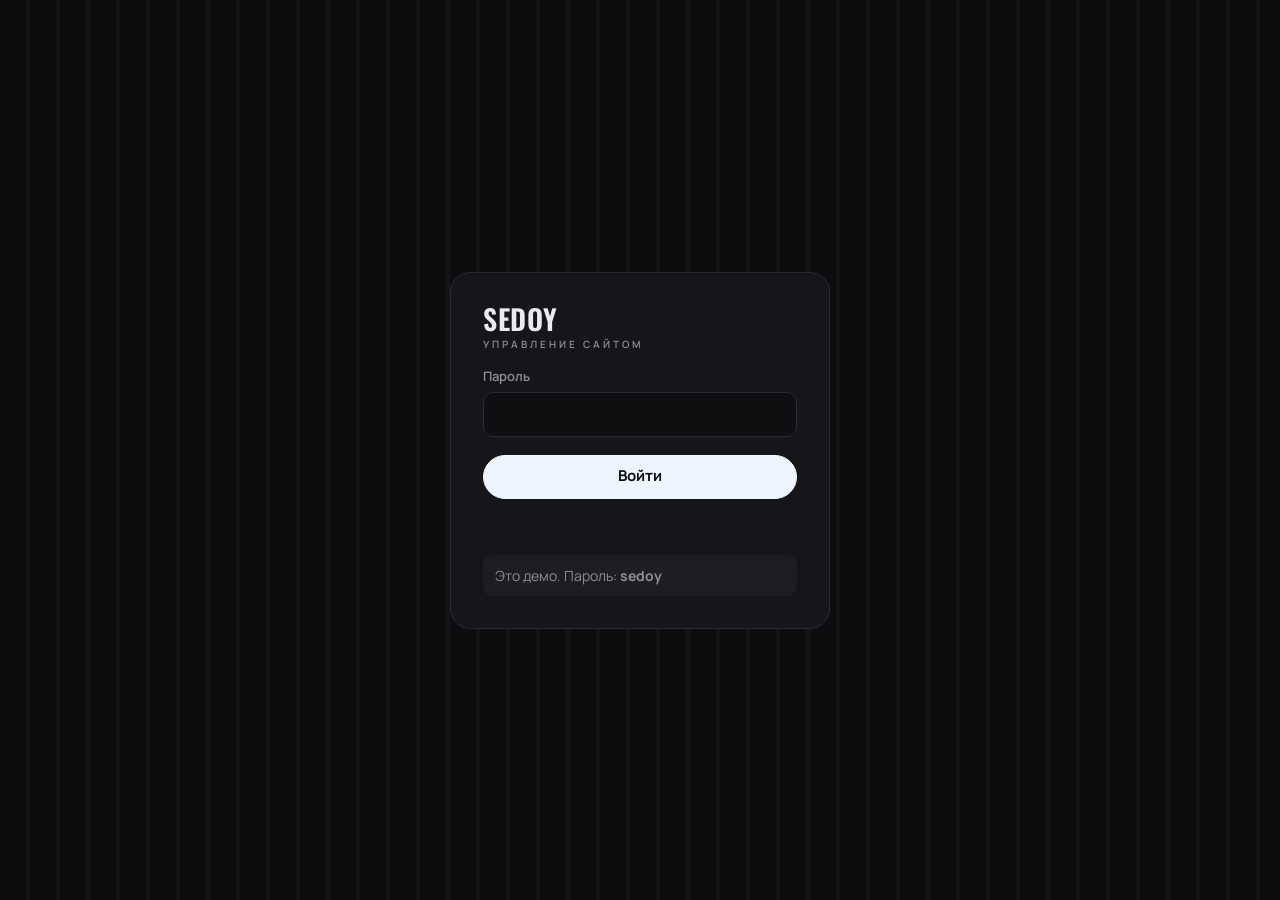
==== admin/index.html @ 582ff643 "Add files via upload" ====
<!doctype html>
<html lang="ru">
<head>
<meta charset="utf-8">
<meta name="viewport" content="width=device-width, initial-scale=1">
<meta name="robots" content="noindex, nofollow">
<title>SEDOY · Управление сайтом</title>
<link rel="icon" href="../img/logo.png">
<link rel="preconnect" href="https://fonts.googleapis.com">
<link rel="preconnect" href="https://fonts.gstatic.com" crossorigin>
<link href="https://fonts.googleapis.com/css2?family=Oswald:wght@500;600&family=Manrope:wght@400;500;600;700&display=swap" rel="stylesheet">
<link rel="stylesheet" href="admin.css">
</head>
<body>

<!-- Вход -->
<section class="login" id="login" hidden>
  <form class="login__box" id="loginForm">
    <div class="logo">SEDOY<span>управление сайтом</span></div>
    <label>Пароль<input type="password" id="pass" autocomplete="current-password" required autofocus></label>
    <button class="btn btn--main" type="submit">Войти</button>
    <p class="login__err" id="loginErr"></p>
    <p class="login__demo" id="loginDemo" hidden>Это демо. Пароль: <b>sedoy</b></p>
  </form>
</section>

<!-- Панель -->
<div class="app" id="app" hidden>
  <aside class="side">
    <div class="logo">SEDOY<span>управление сайтом</span></div>
    <nav class="tabs" id="tabs">
      <button data-tab="prices" class="on">💈 Услуги и цены</button>
      <button data-tab="masters">✂️ Мастера</button>
      <button data-tab="gallery">🖼 Фото</button>
      <button data-tab="offers">🎁 Акции</button>
      <button data-tab="reviews">⭐ Отзывы</button>
      <button data-tab="perks">☕ Сервис</button>
      <button data-tab="contacts">📍 Контакты</button>
      <button data-tab="settings">⚙️ Настройки</button>
    </nav>
    <a class="side__site" href="../index.html" target="_blank">Открыть сайт ↗</a>
    <button class="side__out" id="logout">Выйти</button>
  </aside>

  <main class="main">
    <div class="demo-note" id="demoNote" hidden>
      <b>Демо-режим.</b> Изменения сохраняются только в этом браузере — откройте сайт, и увидите их. На настоящем хостинге они сразу видны всем.
      <button id="demoReset">Сбросить демо</button>
    </div>
    <div id="panel"></div>
  </main>

  <div class="savebar" id="savebar">
    <span id="saveState">Все изменения сохранены</span>
    <button class="btn btn--main" id="saveBtn" disabled>Сохранить</button>
  </div>
</div>

<div class="toast" id="toast"></div>
<script src="../data/content.js"></script>
<script src="admin.js"></script>
</body>
</html>
---- admin/admin.css ----
:root{--bg:#0d0d0f;--card:#16161a;--line:#2a2a30;--txt:#e9ebef;--mute:#8c8f96;--led:#eef5ff;--wood:#c08a5b;--red:#ff7a7a;--ok:#7CFFB2}
*{box-sizing:border-box;margin:0;padding:0}
body{background:var(--bg);color:var(--txt);font:15px/1.5 "Manrope",system-ui,sans-serif}
button,input,textarea,select{font:inherit;color:inherit}
button{cursor:pointer;background:none;border:0}
[hidden]{display:none!important}
.logo{font:600 28px/1 "Oswald",sans-serif;letter-spacing:.02em;display:flex;flex-direction:column}
.logo span{font:600 10px/1 "Manrope";letter-spacing:.3em;text-transform:uppercase;color:var(--mute);margin-top:6px}
.btn{height:44px;padding:0 22px;border-radius:999px;font-weight:700;border:1px solid var(--line);transition:.2s}
.btn--main{background:var(--led);color:#0a0a0b;border-color:var(--led)}
.btn--main:disabled{opacity:.35;cursor:default}
.btn--ghost:hover{border-color:#555}
.btn--sm{height:36px;padding:0 14px;font-size:13px}
.btn--danger{color:var(--red);border-color:#4a2a2a}

/* login */
.login{min-height:100vh;display:grid;place-items:center;padding:16px;background:repeating-linear-gradient(90deg,#0d0d0f 0 26px,#141417 26px 30px)}
.login__box{width:min(380px,100%);background:var(--card);border:1px solid var(--line);border-radius:20px;padding:32px;display:flex;flex-direction:column;gap:18px}
.login__err{color:var(--red);min-height:20px;font-size:14px}
.login__demo{font-size:14px;color:var(--mute);background:#1d1d22;border-radius:10px;padding:10px 12px}
label{display:flex;flex-direction:column;gap:6px;font-size:13px;color:var(--mute);font-weight:600}
input,textarea,select{background:#0f0f12;border:1px solid var(--line);border-radius:10px;padding:10px 12px;font-size:15px;color:var(--txt);font-weight:500;width:100%}
input:focus,textarea:focus,select:focus{outline:none;border-color:var(--led)}
textarea{min-height:90px;resize:vertical}

/* layout */
.app{display:grid;grid-template-columns:250px 1fr;min-height:100vh}
.side{position:sticky;top:0;height:100vh;border-right:1px solid var(--line);padding:24px 16px;display:flex;flex-direction:column;gap:24px}
.tabs{display:flex;flex-direction:column;gap:4px}
.tabs button{text-align:left;padding:10px 12px;border-radius:10px;color:var(--mute);font-weight:600}
.tabs button.on{background:#1f1f24;color:var(--txt)}
.side__site{margin-top:auto;color:var(--led);font-weight:600;font-size:14px}
.side__out{text-align:left;color:var(--mute);font-size:14px}
.main{padding:28px clamp(16px,3vw,40px) 120px;max-width:1100px}
.demo-note{background:#1f1a14;border:1px solid #4a3a28;color:#e8cfb0;border-radius:12px;padding:12px 16px;font-size:14px;margin-bottom:22px;display:flex;gap:12px;align-items:center;flex-wrap:wrap}
.demo-note button{margin-left:auto;text-decoration:underline;color:#e8cfb0;font-size:13px}
h1{font:600 34px/1.1 "Oswald",sans-serif;text-transform:uppercase;margin-bottom:6px}
.lead{color:var(--mute);margin-bottom:24px;max-width:640px}
.card{background:var(--card);border:1px solid var(--line);border-radius:16px;padding:18px;margin-bottom:12px}
.grid2{display:grid;grid-template-columns:1fr 1fr;gap:14px}
.grid3{display:grid;grid-template-columns:repeat(3,1fr);gap:10px}
.row{display:flex;gap:8px;align-items:center;flex-wrap:wrap}
.row--end{justify-content:flex-end}
.muted{color:var(--mute);font-size:13px}

/* services */
.gtabs{display:flex;gap:6px;flex-wrap:wrap;margin-bottom:16px}
.gtabs button{height:36px;padding:0 14px;border-radius:999px;border:1px solid var(--line);font-size:14px;font-weight:600;color:var(--mute)}
.gtabs button.on{border-color:var(--wood);color:var(--txt);background:rgba(192,138,91,.12)}
.svc{display:grid;grid-template-columns:1fr auto;gap:12px;align-items:start}
.svc__prices{display:grid;grid-template-columns:repeat(3,110px);gap:8px}
.svc__prices label span{white-space:nowrap}
.price{position:relative}
.price input{padding-right:26px}
.price::after{content:"₽";position:absolute;right:10px;bottom:10px;color:var(--mute);font-size:14px}
.tools{display:flex;gap:4px;margin-top:10px}
.icon{width:34px;height:34px;border-radius:8px;border:1px solid var(--line);display:grid;place-items:center;font-size:14px;color:var(--mute)}
.icon:hover{color:var(--txt);border-color:#555}
.icon--del:hover{color:var(--red);border-color:#5a2a2a}
.add{width:100%;height:52px;border:1.5px dashed var(--line);border-radius:14px;color:var(--mute);font-weight:600;margin-top:6px}
.add:hover{border-color:var(--led);color:var(--txt)}

/* masters & photos */
.mst{display:grid;grid-template-columns:140px 1fr;gap:16px}
.ph{position:relative;aspect-ratio:3/4;border-radius:12px;overflow:hidden;background:#0f0f12;border:1px solid var(--line)}
.ph img{width:100%;height:100%;object-fit:cover}
.ph__btn{position:absolute;inset:auto 6px 6px;height:32px;border-radius:8px;background:rgba(0,0,0,.75);font-size:12px;font-weight:700;backdrop-filter:blur(6px)}
.gal{display:grid;grid-template-columns:repeat(auto-fill,minmax(170px,1fr));gap:12px}
.gal .card{padding:10px;margin:0}
.gal .ph{aspect-ratio:4/5;margin-bottom:8px}
.drop{border:1.5px dashed var(--line);border-radius:14px;display:grid;place-items:center;text-align:center;color:var(--mute);font-weight:600;min-height:220px;cursor:pointer;padding:12px}
.drop:hover,.drop.over{border-color:var(--led);color:var(--txt)}

/* save bar */
.savebar{position:fixed;left:250px;right:0;bottom:0;display:flex;align-items:center;justify-content:flex-end;gap:16px;padding:14px clamp(16px,3vw,40px);background:rgba(13,13,15,.92);border-top:1px solid var(--line);backdrop-filter:blur(10px);z-index:10}
.savebar.dirty #saveState{color:var(--wood)}
#saveState{font-size:14px;color:var(--mute)}
.toast{position:fixed;top:20px;left:50%;transform:translate(-50%,-80px);background:#1f1f24;border:1px solid var(--line);padding:12px 20px;border-radius:12px;font-weight:600;transition:.3s;z-index:20}
.toast.show{transform:translate(-50%,0)}
.toast.err{border-color:var(--red);color:var(--red)}

@media (max-width:820px){
  .app{grid-template-columns:1fr}
  .side{position:static;height:auto;border-right:0;border-bottom:1px solid var(--line);padding:16px;gap:14px}
  .tabs{flex-direction:row;overflow-x:auto;gap:6px;padding-bottom:4px;scrollbar-width:none}
  .tabs button{white-space:nowrap;border:1px solid var(--line);border-radius:999px;padding:8px 14px}
  .side__site,.side__out{display:none}
  .savebar{left:0}
  .svc{grid-template-columns:1fr}
  .svc__prices{grid-template-columns:repeat(2,1fr)!important}
  .grid2{grid-template-columns:1fr}
  .mst{grid-template-columns:110px 1fr}
}
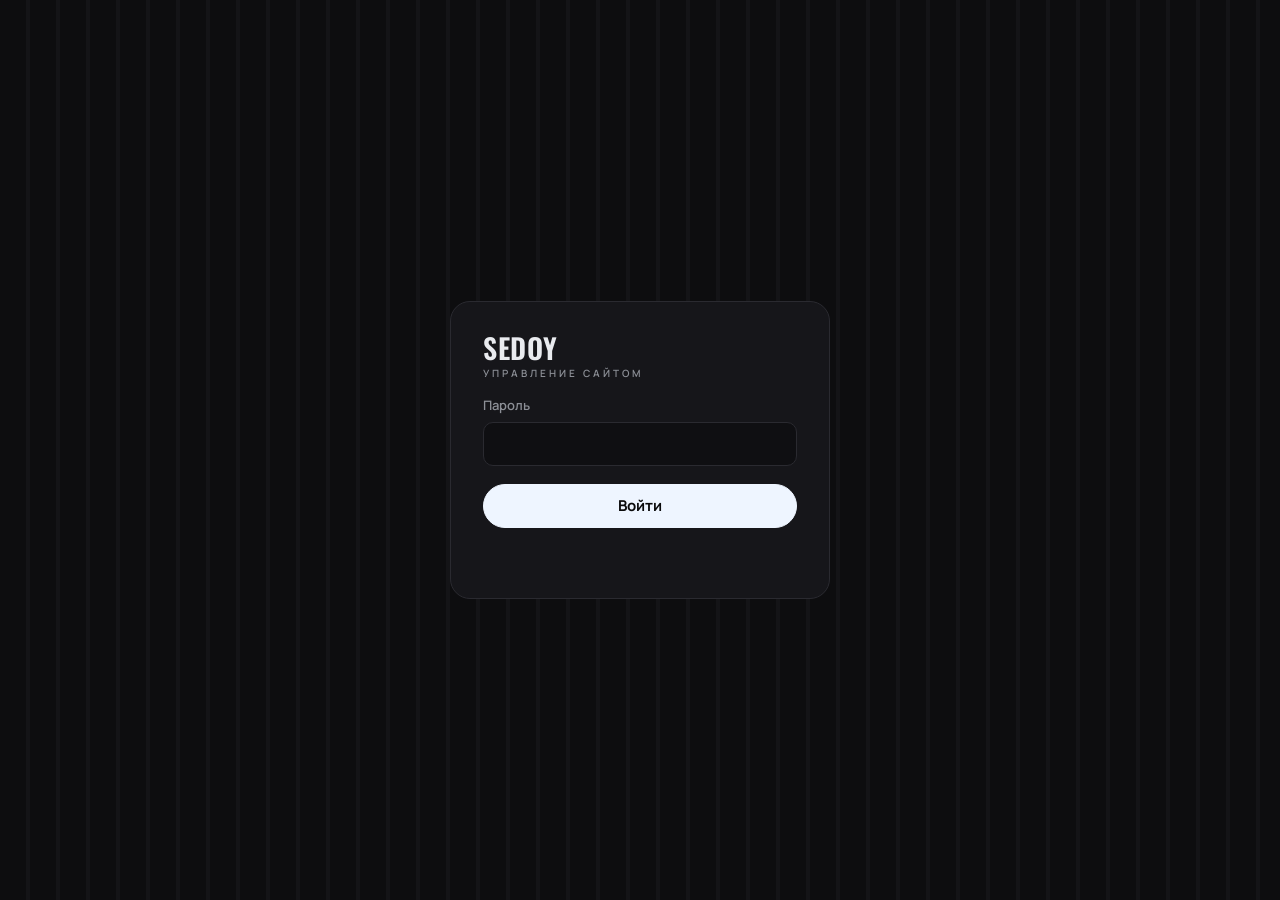
==== commit 1669c705: "Add files via upload" ====
--- a/admin/index.html
+++ b/admin/index.html
@@ -20,7 +20,6 @@
     <label>Пароль<input type="password" id="pass" autocomplete="current-password" required autofocus></label>
     <button class="btn btn--main" type="submit">Войти</button>
     <p class="login__err" id="loginErr"></p>
-    <p class="login__demo" id="loginDemo" hidden>Это демо. Пароль: <b>sedoy</b></p>
   </form>
 </section>
 
--- a/admin/admin.css
+++ b/admin/admin.css
@@ -17,7 +17,6 @@
 .login{min-height:100vh;display:grid;place-items:center;padding:16px;background:repeating-linear-gradient(90deg,#0d0d0f 0 26px,#141417 26px 30px)}
 .login__box{width:min(380px,100%);background:var(--card);border:1px solid var(--line);border-radius:20px;padding:32px;display:flex;flex-direction:column;gap:18px}
 .login__err{color:var(--red);min-height:20px;font-size:14px}
-.login__demo{font-size:14px;color:var(--mute);background:#1d1d22;border-radius:10px;padding:10px 12px}
 label{display:flex;flex-direction:column;gap:6px;font-size:13px;color:var(--mute);font-weight:600}
 input,textarea,select{background:#0f0f12;border:1px solid var(--line);border-radius:10px;padding:10px 12px;font-size:15px;color:var(--txt);font-weight:500;width:100%}
 input:focus,textarea:focus,select:focus{outline:none;border-color:var(--led)}
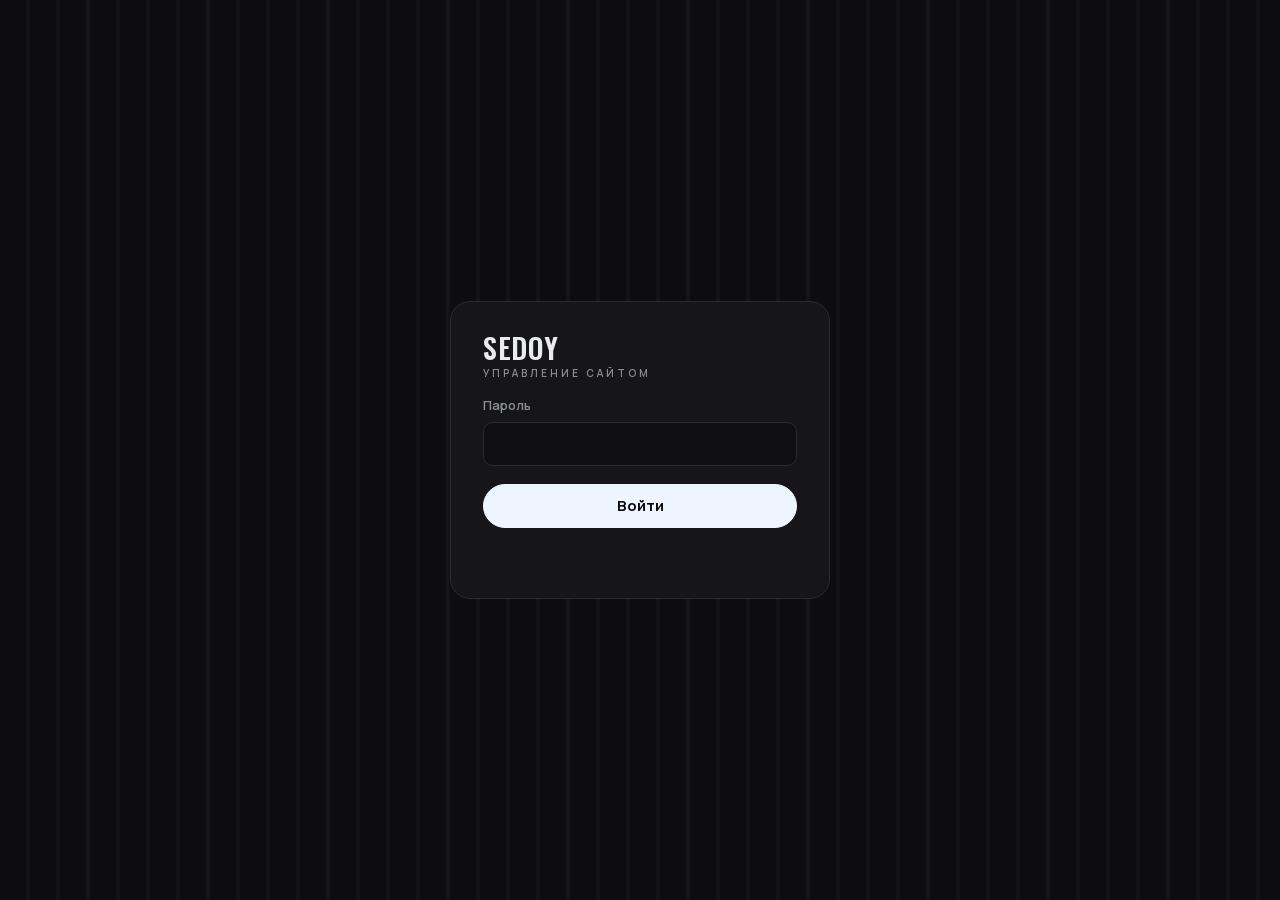
==== commit cd9ae689: "Add files via upload" ====
--- a/admin/index.html
+++ b/admin/index.html
@@ -6,10 +6,8 @@
 <meta name="robots" content="noindex, nofollow">
 <title>SEDOY · Управление сайтом</title>
 <link rel="icon" href="../img/logo.png">
-<link rel="preconnect" href="https://fonts.googleapis.com">
-<link rel="preconnect" href="https://fonts.gstatic.com" crossorigin>
-<link href="https://fonts.googleapis.com/css2?family=Oswald:wght@500;600&family=Manrope:wght@400;500;600;700&display=swap" rel="stylesheet">
-<link rel="stylesheet" href="admin.css">
+<link href="../fonts/fonts.css" rel="stylesheet">
+<link rel="stylesheet" href="admin.css?v=20261017e">
 </head>
 <body>
 
@@ -56,7 +54,7 @@
 </div>
 
 <div class="toast" id="toast"></div>
-<script src="../data/content.js"></script>
-<script src="admin.js"></script>
+<script src="../data/content.js?v=20261017e"></script>
+<script src="admin.js?v=20261017e"></script>
 </body>
 </html>
--- a/fonts/fonts.css
+++ b/fonts/fonts.css
@@ -0,0 +1,37 @@
+/* Шрифты лежат на самом сайте — посетители не отправляют свои данные в Google (152-ФЗ) */
+/* cyrillic */
+@font-face {
+  font-family: 'Manrope';
+  font-style: normal;
+  font-weight: 400 700;
+  font-display: swap;
+  src: url(manrope-cyrillic.woff2) format('woff2');
+  unicode-range: U+0301, U+0400-045F, U+0490-0491, U+04B0-04B1, U+2116;
+}
+/* latin */
+@font-face {
+  font-family: 'Manrope';
+  font-style: normal;
+  font-weight: 400 700;
+  font-display: swap;
+  src: url(manrope-latin.woff2) format('woff2');
+  unicode-range: U+0000-00FF, U+0131, U+0152-0153, U+02BB-02BC, U+02C6, U+02DA, U+02DC, U+0304, U+0308, U+0329, U+2000-206F, U+20AC, U+2122, U+2191, U+2193, U+2212, U+2215, U+FEFF, U+FFFD;
+}
+/* cyrillic */
+@font-face {
+  font-family: 'Oswald';
+  font-style: normal;
+  font-weight: 300 700;
+  font-display: swap;
+  src: url(oswald-cyrillic.woff2) format('woff2');
+  unicode-range: U+0301, U+0400-045F, U+0490-0491, U+04B0-04B1, U+2116;
+}
+/* latin */
+@font-face {
+  font-family: 'Oswald';
+  font-style: normal;
+  font-weight: 300 700;
+  font-display: swap;
+  src: url(oswald-latin.woff2) format('woff2');
+  unicode-range: U+0000-00FF, U+0131, U+0152-0153, U+02BB-02BC, U+02C6, U+02DA, U+02DC, U+0304, U+0308, U+0329, U+2000-206F, U+20AC, U+2122, U+2191, U+2193, U+2212, U+2215, U+FEFF, U+FFFD;
+}
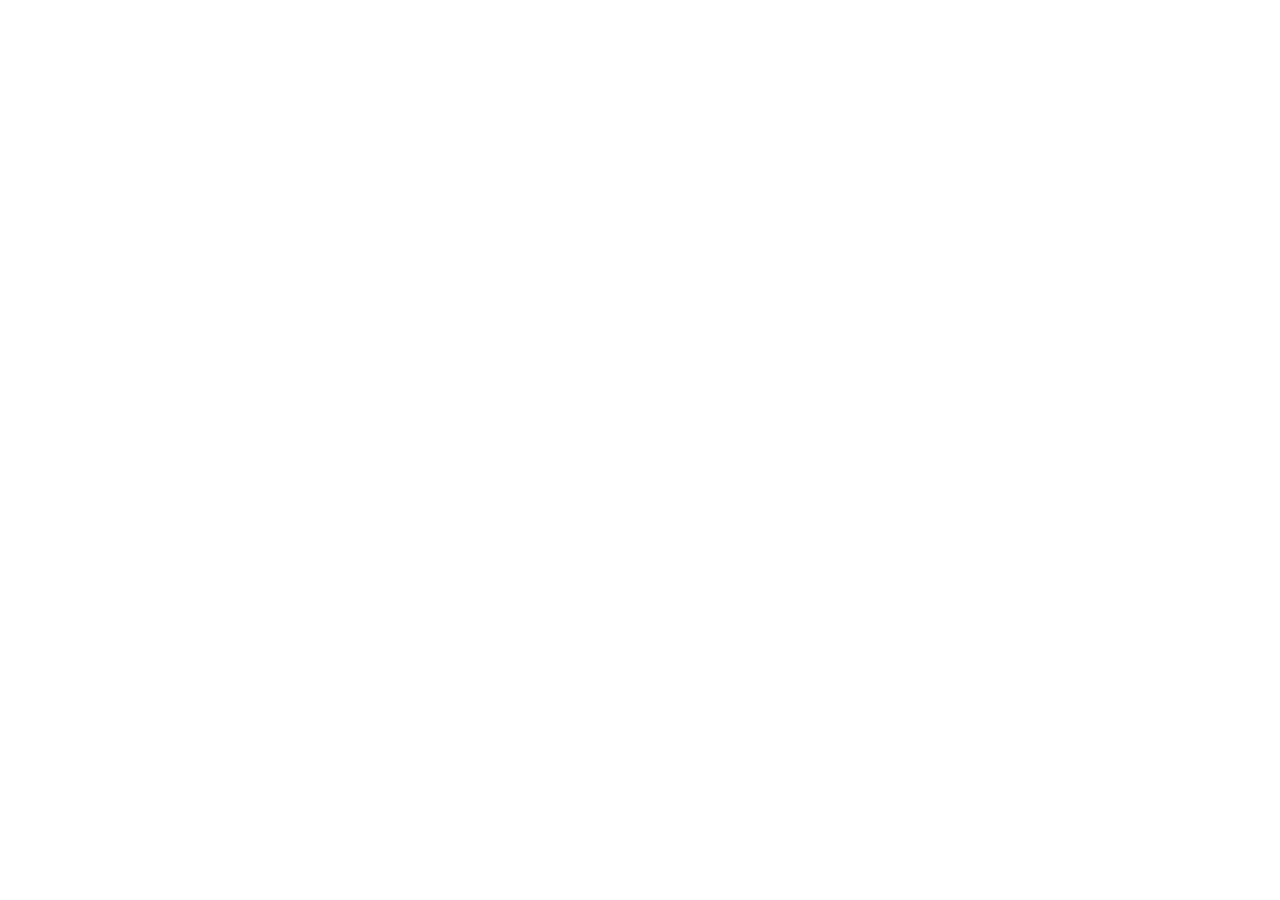
==== commit aab89154: "Add files via upload Переадресация на barbershop-sedoy.ru" ====
--- a/admin/index.html
+++ b/admin/index.html
@@ -3,58 +3,18 @@
 <head>
 <meta charset="utf-8">
 <meta name="viewport" content="width=device-width, initial-scale=1">
-<meta name="robots" content="noindex, nofollow">
-<title>SEDOY · Управление сайтом</title>
-<link rel="icon" href="../img/logo.png">
-<link href="../fonts/fonts.css" rel="stylesheet">
-<link rel="stylesheet" href="admin.css?v=20261017e">
+<title>SEDOY — барбершоп в Омске</title>
+<meta name="robots" content="noindex">
+<link rel="canonical" href="https://barbershop-sedoy.ru/">
+<meta http-equiv="refresh" content="0; url=https://barbershop-sedoy.ru/">
+<script>location.replace('https://barbershop-sedoy.ru/');</script>
+<style>
+  :root{color-scheme:dark}
+  body{margin:0;min-height:100vh;display:grid;place-items:center;background:#0a0a0b;color:#e8eaee;font:16px/1.5 -apple-system,BlinkMacSystemFont,"Segoe UI",Roboto,sans-serif;text-align:center;padding:16px}
+  a{color:#d6e8ff}
+</style>
 </head>
 <body>
-
-<!-- Вход -->
-<section class="login" id="login" hidden>
-  <form class="login__box" id="loginForm">
-    <div class="logo">SEDOY<span>управление сайтом</span></div>
-    <label>Пароль<input type="password" id="pass" autocomplete="current-password" required autofocus></label>
-    <button class="btn btn--main" type="submit">Войти</button>
-    <p class="login__err" id="loginErr"></p>
-  </form>
-</section>
-
-<!-- Панель -->
-<div class="app" id="app" hidden>
-  <aside class="side">
-    <div class="logo">SEDOY<span>управление сайтом</span></div>
-    <nav class="tabs" id="tabs">
-      <button data-tab="prices" class="on">💈 Услуги и цены</button>
-      <button data-tab="masters">✂️ Мастера</button>
-      <button data-tab="gallery">🖼 Фото</button>
-      <button data-tab="offers">🎁 Акции</button>
-      <button data-tab="reviews">⭐ Отзывы</button>
-      <button data-tab="perks">☕ Сервис</button>
-      <button data-tab="contacts">📍 Контакты</button>
-      <button data-tab="settings">⚙️ Настройки</button>
-    </nav>
-    <a class="side__site" href="../index.html" target="_blank">Открыть сайт ↗</a>
-    <button class="side__out" id="logout">Выйти</button>
-  </aside>
-
-  <main class="main">
-    <div class="demo-note" id="demoNote" hidden>
-      <b>Демо-режим.</b> Изменения сохраняются только в этом браузере — откройте сайт, и увидите их. На настоящем хостинге они сразу видны всем.
-      <button id="demoReset">Сбросить демо</button>
-    </div>
-    <div id="panel"></div>
-  </main>
-
-  <div class="savebar" id="savebar">
-    <span id="saveState">Все изменения сохранены</span>
-    <button class="btn btn--main" id="saveBtn" disabled>Сохранить</button>
-  </div>
-</div>
-
-<div class="toast" id="toast"></div>
-<script src="../data/content.js?v=20261017e"></script>
-<script src="admin.js?v=20261017e"></script>
+<p>Сайт барбершопа SEDOY переехал:<br><a href="https://barbershop-sedoy.ru/">barbershop-sedoy.ru</a></p>
 </body>
 </html>
